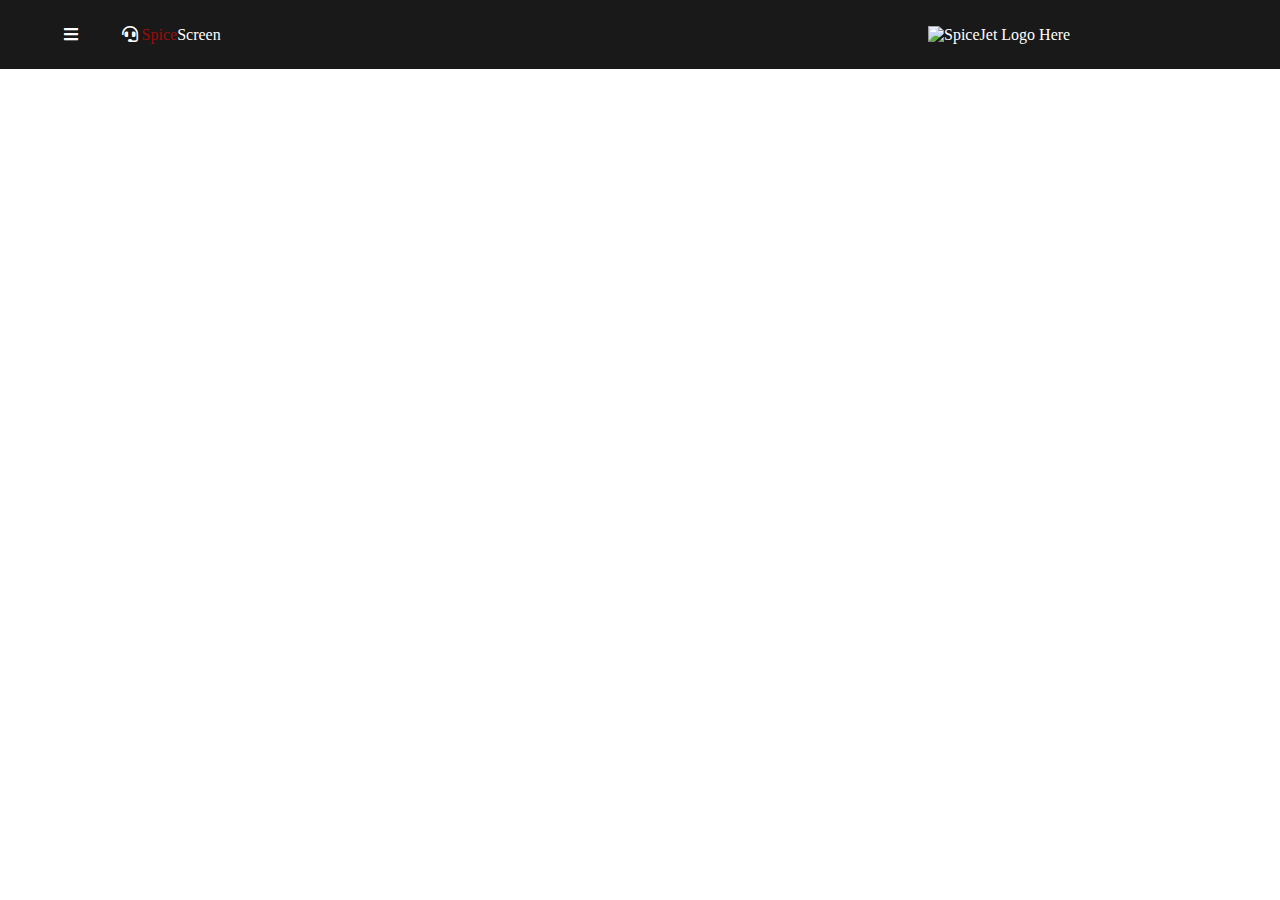
==== index.html @ 055a59e3 "Done Menu of Page 1" ====
<!DOCTYPE html>
<html>
<head>
	<title>Home Page</title>
	<meta name="viewport" content="width=device-width, initial-scale=1.0">
	<link rel="stylesheet" type="text/css" href="css/all.min.css">
	<link rel="stylesheet" type="text/css" href="css/style.css">
</head>
<body>
<div id="menu">
	<div class="mltr">
		<div id="menu-bar"><i class="fas fa-bars"></i></div>
		<div id="brand-name"><i class="fas fa-headset"></i> <span>Spice</span>Screen</div>
		<div id="logo"><img src="" alt="SpiceJet Logo Here"></div>
	</div>
</div>
</body>
</html>
---- css/style.css ----
* {	box-sizing: border-box;	margin: 0;	padding: 0; }
.mltr { margin-left: 5%; margin-right: 5%; }
#menu {
	background-color: #191919;
	color: #fff;
	overflow: hidden;
	padding-top: 2%;
	padding-bottom: 2%;
}
#menu-bar {
	
	width: 5%;
	float: left;
}
#brand-name {

	width: 20%;
	float: left;
}
#brand-name span {

	color: #9b0d0b;
}
#logo {

	float: right;
	width: 25%;
}
#logo img {
	width: 100%;
}
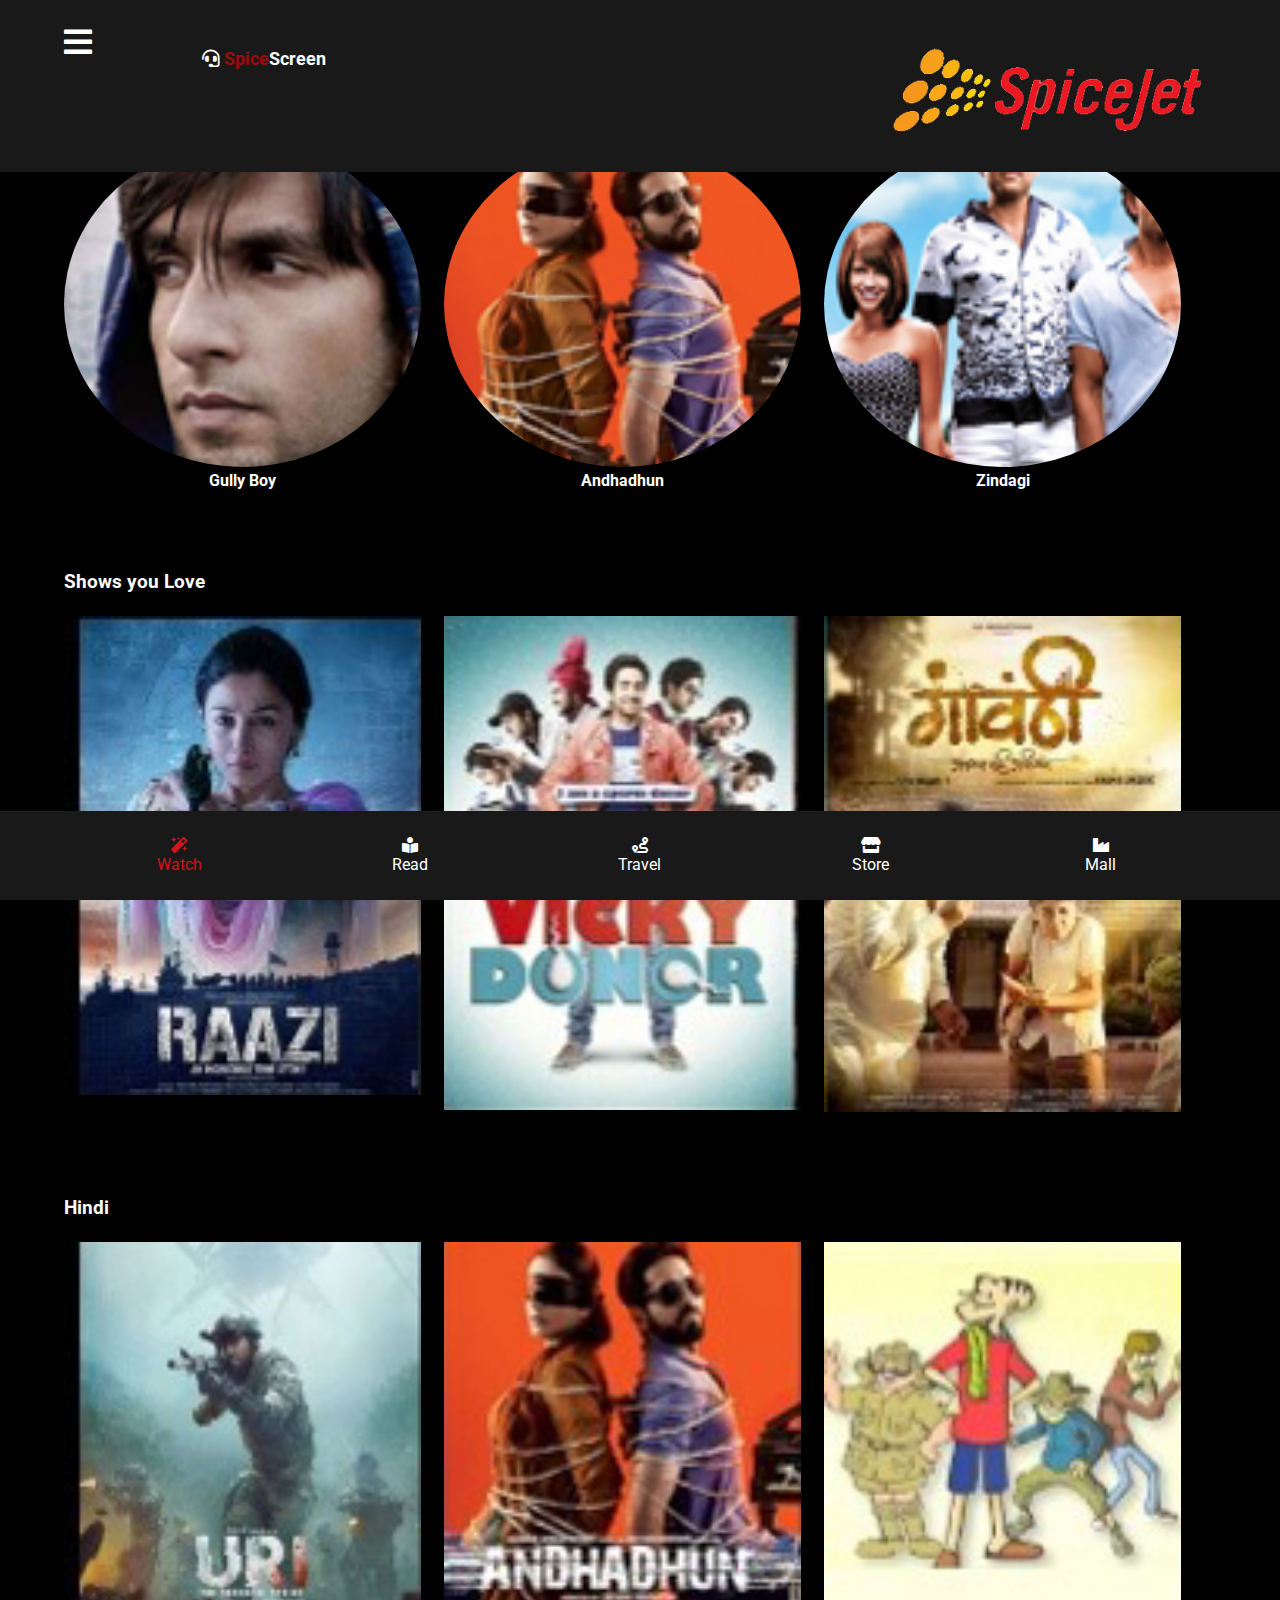
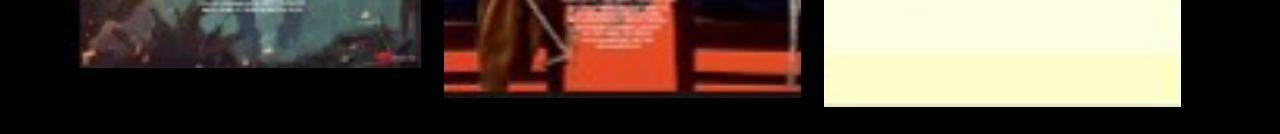
==== commit 0e6655a8: "finishing tuoch done now start work with JSON data" ====
--- a/index.html
+++ b/index.html
@@ -2,16 +2,94 @@
 <html>
 <head>
 	<title>Home Page</title>
+	<meta charset="utf-8">
 	<meta name="viewport" content="width=device-width, initial-scale=1.0">
+	 <link href="https://fonts.googleapis.com/css2?family=Roboto:wght@100&display=swap" rel="stylesheet"> 
 	<link rel="stylesheet" type="text/css" href="css/all.min.css">
 	<link rel="stylesheet" type="text/css" href="css/style.css">
 </head>
 <body>
 <div id="menu">
 	<div class="mltr">
-		<div id="menu-bar"><i class="fas fa-bars"></i></div>
+		<div id="menu-bar"><i class="fas fa-bars fa-2x"></i></div>
 		<div id="brand-name"><i class="fas fa-headset"></i> <span>Spice</span>Screen</div>
-		<div id="logo"><img src="" alt="SpiceJet Logo Here"></div>
+		<div id="logo"><img src="img/spicejet.png" alt="SpiceJet Logo Here"></div>
+	</div>
+</div>
+<br/><br/>
+<div class="box">
+	<div class="mltr">
+		<div class="box-head">
+			<h3>Previously Viewed</h3>
+		</div>
+		<div class="box-img" onclick="window.location='page2.html'">
+			<img src="img/gully.jpg" class="round-img" alt="Gully Boy" />
+			<div class="box-img-title"><h4>Gully Boy</h4></div>
+		</div>
+		<div class="box-img" onclick="window.location='page2.html'">
+			<img src="img/andhdun-cir.jpg" class="round-img" alt="Andhadhun" />
+			<div class="box-img-title"><h4>Andhadhun</h4></div>
+		</div>
+		<div class="box-img" onclick="window.location='page2.html'">
+			<img src="img/zindgni.jpg" class="round-img" alt="Gully Boy" />
+			<div class="box-img-title"><h4>Zindagi</h4></div>
+		</div>
+	</div>
+</div>
+<div class="box">
+	<div class="mltr">
+		<div class="box-head">
+			<h3>Shows you Love</h3>
+		</div>
+		<div class="box-img" onclick="window.location='page2.html'">
+			<img src="img/razi.jpg" alt="razi" />
+		</div>
+		<div class="box-img" onclick="window.location='page2.html'">
+			<img src="img/vickey.jpg" alt="vickey" />
+		</div>
+		<div class="box-img" onclick="window.location='page2.html'">
+			<img src="img/gathi.jpg" alt="gathi" />
+		</div>
+	</div>
+</div>
+<div class="box">
+	<div class="mltr">
+		<div class="box-head">
+			<h3>Hindi</h3>
+		</div>
+		<div class="box-img" onclick="window.location='page2.html'">
+			<img src="img/URI.jpg" alt="URI" />
+		</div>
+		<div class="box-img" onclick="window.location='page2.html'">
+			<img src="img/andhdun.jpg" alt="Andhadhun" />
+		</div>
+		<div class="box-img" onclick="window.location='page2.html'">
+			<img src="img/tiger.jpg" alt="tiger.jpg" />
+		</div>
+	</div>
+</div>
+<div class="footer-bar">
+	<div class="mltr">
+		<div class="foot-icon  color-red">
+			<i class="fas fa-magic"></i>
+			<span>Watch</span>
+		</div>
+		<div class="foot-icon">
+			<i class="fas fa-book-reader"></i>
+			<span>Read</span>
+		</div>
+		<div class="foot-icon">
+			<i class="fas fa-route"></i>
+			<span>Travel</span>
+		</div>
+		<div class="foot-icon">
+			<i class="fas fa-store"></i>
+			<span>Store</span>
+		</div>
+		<div class="foot-icon">
+			<i class="fas fa-industry"></i>
+			<span>Mall</span>
+		</div>
 	</div>
 </div>
 </body>
--- a/css/style.css
+++ b/css/style.css
@@ -1,31 +1,229 @@
 * {	box-sizing: border-box;	margin: 0;	padding: 0; }
+
 .mltr { margin-left: 5%; margin-right: 5%; }
+.round-img { border-radius: 50%; }
+.tranparent { background-color: rgba(244, 241, 241, 0.47) !important; }
+.color-black { color: #000 !important; }
+.color-white { color: #fff !important; }
+.color-red { color: #d0151e !important; }
+.color-green { color: #65b27e; }
+.color-light { color: #fff; }
+.text-bold { font-weight: bold; }
+
+.btn-red-white {
+	background-color: red;
+	color: #fff;
+	border-radius: 10px;
+	display: block;
+	width: 100%;
+	border: none;
+	padding: 2%;
+	margin-top: 2%;
+	margin-bottom: 2%;
+	cursor: pointer;
+}
+.btn-white-red {
+	background-color: #fff;
+	color: red;
+	border-radius: 5px;
+	border: none;
+	padding: 2%;
+	margin-top: 2%;
+	margin-bottom: 2%;
+	width: 25%;
+	cursor: pointer;
+}
+body { 
+	background-color: #010101; 
+	color: #fff; 
+	font-family: 'Roboto', sans-serif;
+}
+
 #menu {
 	background-color: #191919;
 	color: #fff;
 	overflow: hidden;
 	padding-top: 2%;
 	padding-bottom: 2%;
+	position: fixed;
+	top: 0;
+	left: 0;
+	width: 100%;
 }
 #menu-bar {
 	
-	width: 5%;
+	width: 10%;
 	float: left;
 }
 #brand-name {
 
+	width: 40%;
+	float: left;
+	margin-left: 2%;
+	font-size: 1.1em;
+	margin-top: 2%;
+	font-weight: bold;
+}
+#brand-name span {
+	color: #9b0d0b;
+}
+#logo {
+
+	float: right;
+	width: 30%;
+}
+#logo img {
+	width: 100%;
+}
+
+.box {
+
+	clear: both;
+	overflow: hidden;
+}
+.box-head {
+
+	margin-top: 5%;
+}
+.box-img {
+	cursor: pointer;
+	width: 31%;
+	float: left;
+	margin-right: 2%;
+	text-align: center;
+	margin-top: 2%;
+	margin-bottom: 2%;
+}
+.box-img img {
+
+	width: 100%;
+}
+.box-img-title {
+
+}
+.box-img-title h4 {
+
+}
+.footer-bar {
+
+	background-color: #191919;
+	overflow: hidden;
+	position: fixed;
+	bottom: 0;
+	left: 0;
+	width: 100%;
+	padding-top: 2%;
+	padding-bottom: 2%;
+}
+.foot-icon {
+
 	width: 20%;
 	float: left;
-}
-#brand-name span {
-
-	color: #9b0d0b;
-}
-#logo {
-
+	text-align: center;
+}
+.foot-icon i {
+
+}
+.foot-icon span {
+
+	display: block;
+}
+/*Page 2 css*/
+#menu-item {
+
+	width: 85%;
 	float: right;
-	width: 25%;
-}
-#logo img {
+	margin-top: 2%;
+}
+#menu-item a {
+	
+	text-decoration: navajowhite;
+	color: #000;
+	margin-right: 3%;
+	font-weight: bold;
+}
+#menu-item a:last-child { margin-right: 0; }
+#box-detail {
+	clear: both;
+	overflow: hidden; 
+	background-image: url("../img/UR-poster.jpg"); 
+	height: 375px;
+	background-size: cover;
+	background-position: top center;
+}
+#box-detail img { width: 100%; }
+#box-detail-posi {	
+	position: absolute;
+	bottom: 23%;
+	background-color: rgba(0,0,0,.5);
+	width: 100%;
+	padding-top: 5%;
+}
+#play-control {
+	clear: both;
+	overflow: hidden;
+	text-align: center;
+	padding-left: 5%;
+	padding-right: 5%;
+	margin-top: 5%;
+	margin-bottom: 5%;
+}
+#tag-name {	text-align: center; }
+#tag-name span {  }
+#tag-name span i { color: #d0151e; font-size: .5em; }
+
+#pcplus {width: 25%; text-align: center; float: left;}
+#pcplus i {}
+#pcplus span {display: block; font-size: .8em;}
+
+#pcplay {
+	width: 30%;
+	float: left;
+	margin-left: 5%;
+	margin-right: 5%;
+}
+#pcplay button {
+	width: 100%;
+	border-radius: 5%;
+	padding: 5%; 
+	cursor: pointer;}
+#pcplay i {}
+#pcplay span {}
+
+#pcinfo {width: 25%;float: left;}
+#pcinfo i {}
+#pcinfo span { display: block; }
+/*Page 3 Css*/
+#video-detail {  background-image: linear-gradient(black, #6d7f81);  }
+#vd-close { position: absolute;right: 5%;top: 5%; }
+#vd-close i {}
+
+#vd-img {}
+#vd-img img { width: 100%; }
+#vd-img-img { width: 50%;margin: 0 auto; }
+#vd-img-cap {  text-align: center;}
+#vd-img-cap span {  margin-right: 5%;}
+
+#vd-playbutton {  }
+#vd-img p:first-child {}
+#vd-img p { line-height: 20px; }
+
+#vd-tab { border-top: 3px solid gray; }
+#vd-tab a { 
+	position: relative; 
+	text-decoration: navajowhite;
+	color: #fff;
+	text-transform: uppercase;
+	display: inline-block;
+	margin: 3% 5%;
+	font-weight: bold;
+}
+#vd-tab a.active::before { content: ""; background-color: red; }
+#vd-tab a::before {
+	content: "";
+	position: absolute;
+	top: -14px;
+	left: 0;
+	height: 5px;
 	width: 100%;
 }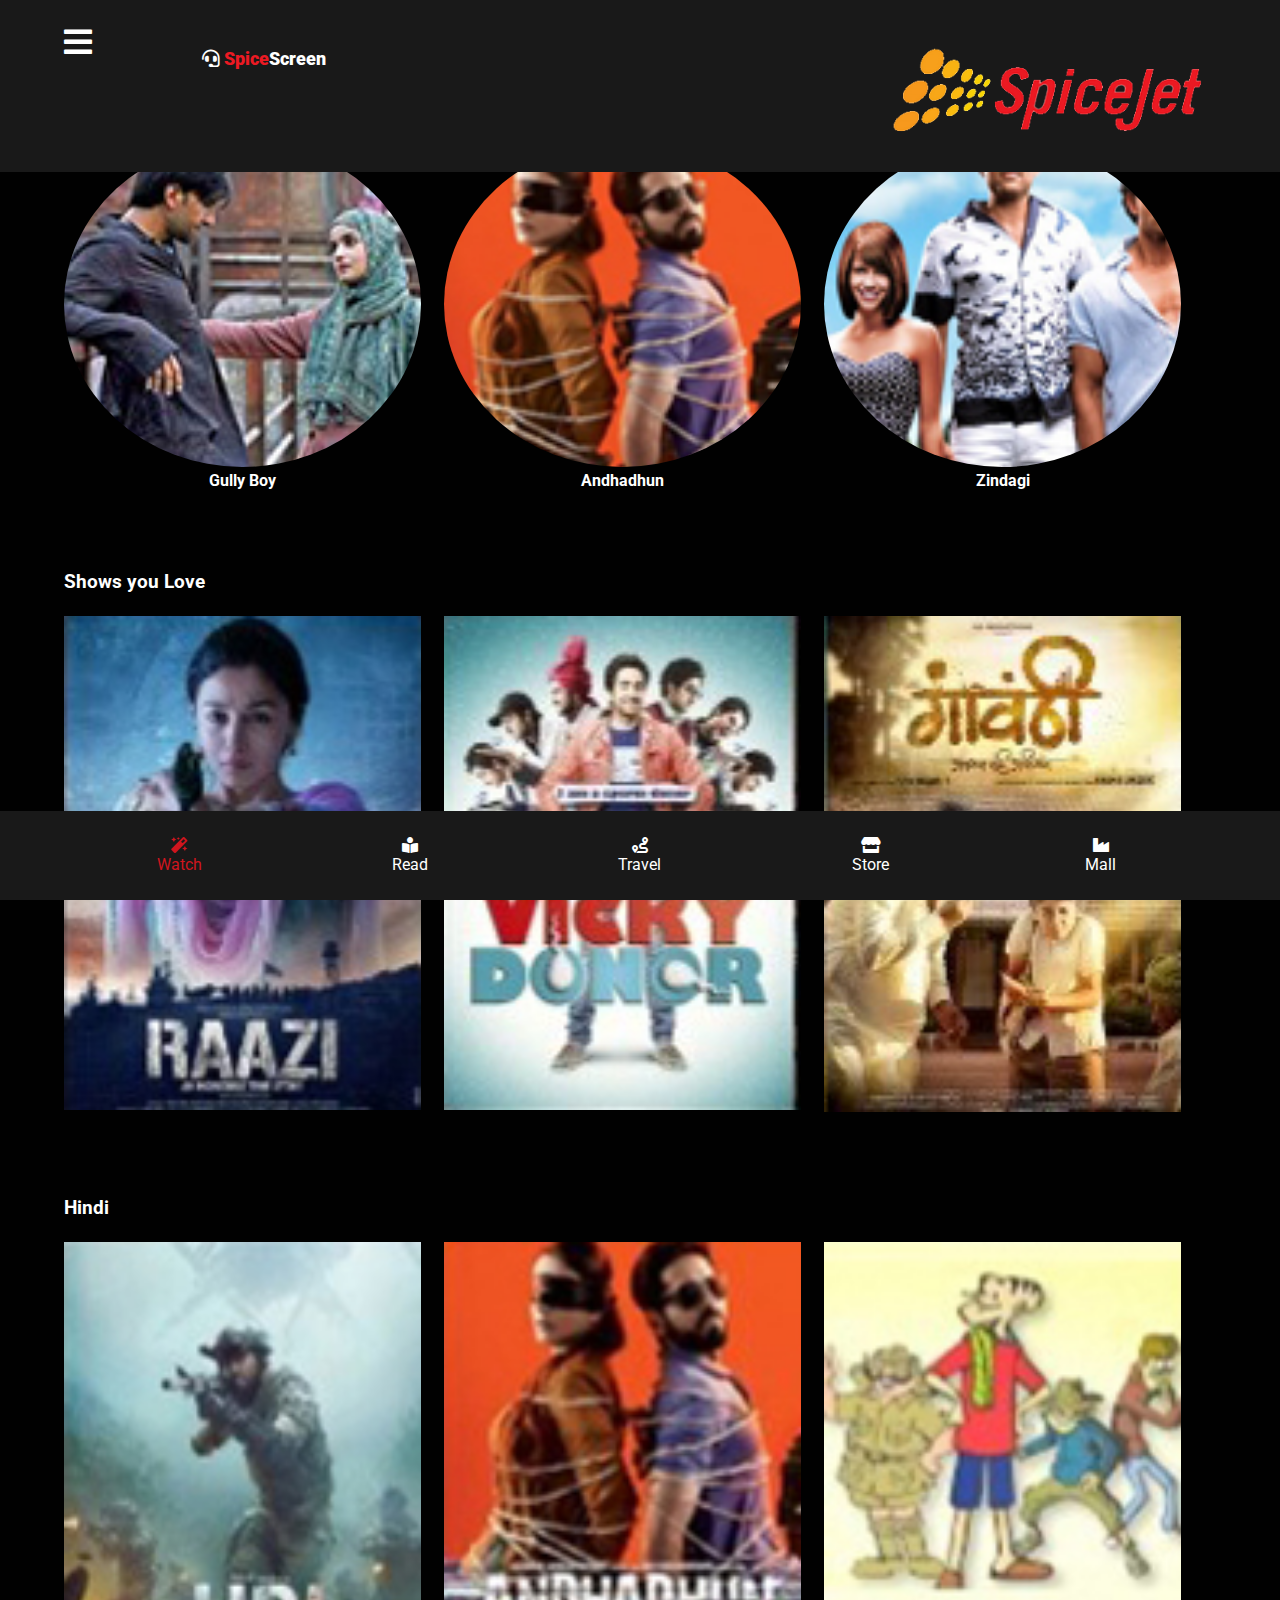
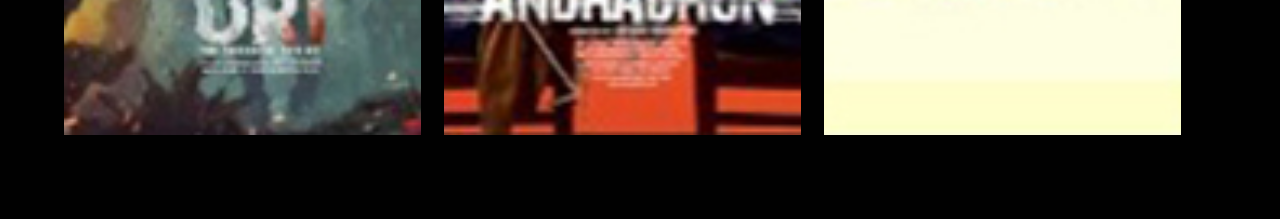
==== commit 9e8e5ff8: "Done" ====
--- a/index.html
+++ b/index.html
@@ -23,7 +23,7 @@
 			<h3>Previously Viewed</h3>
 		</div>
 		<div class="box-img" onclick="window.location='page2.html'">
-			<img src="img/gully.jpg" class="round-img" alt="Gully Boy" />
+			<img src="img/gully2.jpg" class="round-img" alt="Gully Boy2" />
 			<div class="box-img-title"><h4>Gully Boy</h4></div>
 		</div>
 		<div class="box-img" onclick="window.location='page2.html'">
@@ -68,6 +68,7 @@
 		</div>
 	</div>
 </div>
+<br/><br/><br/>
 <div class="footer-bar">
 	<div class="mltr">
 		<div class="foot-icon  color-red">
--- a/css/style.css
+++ b/css/style.css
@@ -62,10 +62,10 @@
 	margin-left: 2%;
 	font-size: 1.1em;
 	margin-top: 2%;
-	font-weight: bold;
+	font-weight: 900;
 }
 #brand-name span {
-	color: #9b0d0b;
+	color: #ec1a23;
 }
 #logo {
 
@@ -150,14 +150,16 @@
 	height: 375px;
 	background-size: cover;
 	background-position: top center;
+	position: relative;
 }
 #box-detail img { width: 100%; }
-#box-detail-posi {	
+#box-detail-posi {
 	position: absolute;
-	bottom: 23%;
+	bottom: 0%;
 	background-color: rgba(0,0,0,.5);
 	width: 100%;
 	padding-top: 5%;
+	padding-left: 7%;
 }
 #play-control {
 	clear: both;
@@ -195,13 +197,14 @@
 #pcinfo span { display: block; }
 /*Page 3 Css*/
 #video-detail {  background-image: linear-gradient(black, #6d7f81);  }
-#vd-close { position: absolute;right: 5%;top: 5%; }
+#vd-close { position: absolute;right: 5%;top: 3%; }
 #vd-close i {}
 
 #vd-img {}
 #vd-img img { width: 100%; }
 #vd-img-img { width: 50%;margin: 0 auto; }
 #vd-img-cap {  text-align: center;}
+#vd-img-cap span:nth-child(1) {  font-weight: bold; color: #65b27e; }
 #vd-img-cap span {  margin-right: 5%;}
 
 #vd-playbutton {  }
@@ -226,4 +229,14 @@
 	left: 0;
 	height: 5px;
 	width: 100%;
+}
+#show-video {
+	position: absolute;
+	top: 11%;
+	left: 0%;
+	width: 100%;
+	display: none;
+}
+#show-video iframe {
+
 }